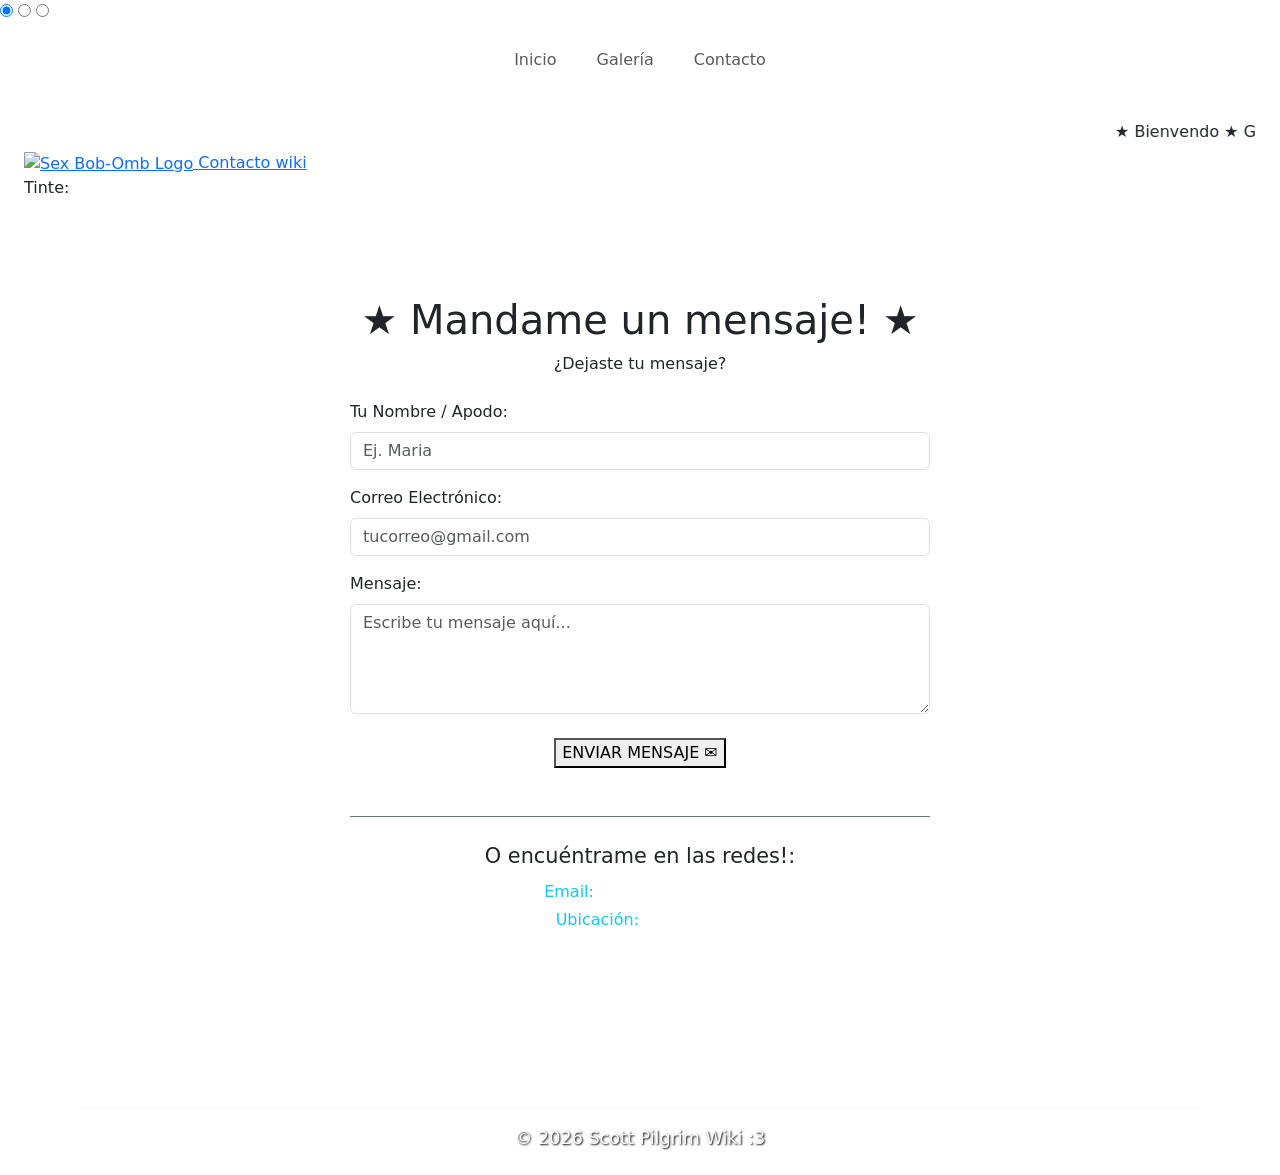
==== contacto.html @ fb75cd5a "Add files via upload" ====
<!DOCTYPE html>
<html lang="es">
<head>
    <meta charset="UTF-8">
    <meta name="viewport" content="width=device-width, initial-scale=1.0">
    <title>Contacto - Fandom wiki Scott Pilgrim :3</title>
    <link href="https://fonts.googleapis.com/css2?family=Press+Start+2P&family=VT323&display=swap" rel="stylesheet">
    <link href="https://cdn.jsdelivr.net/npm/bootstrap@5.3.2/dist/css/bootstrap.min.css" rel="stylesheet">
    <link rel="stylesheet" href="styles.css">
</head>
<body>

    <!--  TINTE  -->
    <input type="radio" name="hair-color" id="hair-pink" checked>
    <input type="radio" name="hair-color" id="hair-blue">
    <input type="radio" name="hair-color" id="hair-green">

    <!-- NAVBAR  -->
    <nav class="navbar navbar-expand mb-4 py-3 navbar-custom">
        <div class="container justify-content-center">
            <ul class="navbar-nav gap-4">
                <li class="nav-item">
                    <a class="nav-link nav-alt" href="index.html">Inicio</a>
                </li>
                <li class="nav-item">
                    <a class="nav-link nav-alt" href="galeria.html">Galería</a>
                </li>
                <li class="nav-item">
                    <a class="nav-link nav-alt active-alt" href="contacto.html">Contacto</a>
                </li>
            </ul>
        </div>
    </nav>

    <!-- MARQUEE -->
    <div class="container-fluid px-4">
        <div class="marquee-box">
            <marquee scrollamount="10">★ Bienvendo ★ Gracias por visitar mi página (>_<)9 ★</marquee>
        </div>
    </div>

    <!-- CONTENEDOR PRINCIPAL -->
    <div class="container-fluid px-4">
        
        <!-- HEADER INTERNO Y SELECTOR DE TINTE -->
        <header class="alt-box">
            <a href="index.html" class="logo-container">
                <img src="logo.jpg" alt="Sex Bob-Omb Logo" class="logo-animated">
                <span class="logo-text">Contacto wiki</span>
            </a>

            <!-- SELECTOR DE TINTE -->
            <div class="ramona-controls">
                <span>Tinte:</span>
                <label for="hair-pink" class="color-btn btn-pink" title="Rosa"></label>
                <label for="hair-blue" class="color-btn btn-blue" title="Azul"></label>
                <label for="hair-green" class="color-btn btn-green" title="Verde"></label>
            </div>
        </header>

        <!-- SECCIÓN DE CONTACTO / GUESTBOOK -->
        <main class="container my-5" style="max-width: 700px;">
            <section class="alt-box p-4 p-md-5">
                
                <div class="text-center mb-4">
                    <h1 class="contact-main-title mb-2">★ Mandame un mensaje! ★</h1>
                    <p class="contact-subtitle">¿Dejaste tu mensaje? </p>
                </div>

                <!-- FORMULARIO -->
                <form>
                    <div class="mb-3">
                        <label for="nombre" class="form-label font-retro">Tu Nombre / Apodo:</label>
                        <input type="text" class="form-control retro-input" id="nombre" placeholder="Ej. Maria">
                    </div>

                    <div class="mb-3">
                        <label for="email" class="form-label font-retro">Correo Electrónico:</label>
                        <input type="email" class="form-control retro-input" id="email" placeholder="tucorreo@gmail.com">
                    </div>

                    <div class="mb-4">
                        <label for="mensaje" class="form-label font-retro">Mensaje:</label>
                        <textarea class="form-control retro-input" id="mensaje" rows="4" placeholder="Escribe tu mensaje aquí..."></textarea>
                    </div>

                    <div class="text-center">
                        <button type="submit" class="retro-submit-btn">ENVIAR MENSAJE ✉️</button>
                    </div>
                </form>

                <!-- INFORMACIÓN ADICIONAL DE CONTACTO -->
                <div class="mt-5 pt-4 border-top border-secondary text-center">
                    <p class="mb-2 font-retro" style="font-size: 1.3rem;">O encuéntrame en las redes!:</p>
                    <p class="text-info mb-1">Email: <span class="text-white">holis@gmail.com</span></p>
                    <p class="text-info mb-0">Ubicación: <span class="text-white">Lima-Perú</span></p>
                </div>

            </section>
        </main>
    </div>

    <!-- FOOTER -->
    <footer class="footer-custom text-white mt-5">
        <div class="container py-4">
            <ul class="nav justify-content-center pb-3 mb-3 border-bottom border-light">
                <li class="nav-item"><a href="index.html" class="nav-link px-2 text-white">Inicio</a></li>
                <li class="nav-item"><a href="galeria.html" class="nav-link px-2 text-white">Galería</a></li>
                <li class="nav-item"><a href="contacto.html" class="nav-link px-2 text-white">Contacto</a></li>
            </ul>
            <p class="text-center text-white mb-0 font-weight-bold" style="font-size: 1.1rem; text-shadow: 1px 1px 2px #000;">&copy; 2026 Scott Pilgrim Wiki :3</p>
        </div>
    </footer>

</body>
</html>
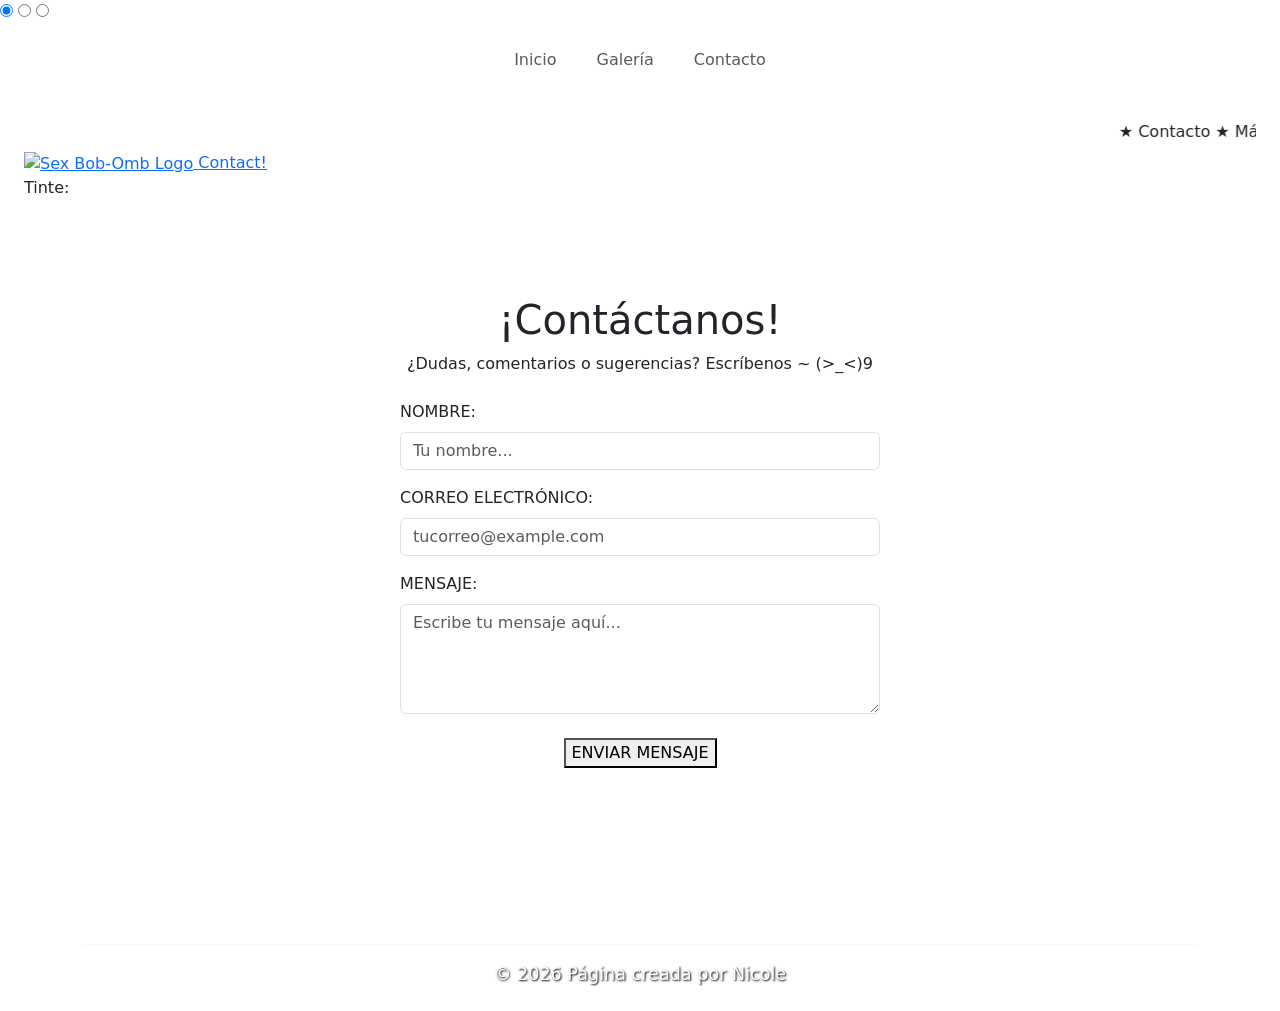
==== commit bf67e8e2: "Add files via upload" ====
--- a/contacto.html
+++ b/contacto.html
@@ -3,19 +3,19 @@
 <head>
     <meta charset="UTF-8">
     <meta name="viewport" content="width=device-width, initial-scale=1.0">
-    <title>Contacto - Fandom wiki Scott Pilgrim :3</title>
+    <title>Contacto - Scott Pilgrim :3</title>
     <link href="https://fonts.googleapis.com/css2?family=Press+Start+2P&family=VT323&display=swap" rel="stylesheet">
     <link href="https://cdn.jsdelivr.net/npm/bootstrap@5.3.2/dist/css/bootstrap.min.css" rel="stylesheet">
     <link rel="stylesheet" href="styles.css">
 </head>
 <body>
 
-    <!--  TINTE  -->
+    <!-- INPUTS PARA  -->
     <input type="radio" name="hair-color" id="hair-pink" checked>
     <input type="radio" name="hair-color" id="hair-blue">
     <input type="radio" name="hair-color" id="hair-green">
 
-    <!-- NAVBAR  -->
+    <!-- NAVBAR -->
     <nav class="navbar navbar-expand mb-4 py-3 navbar-custom">
         <div class="container justify-content-center">
             <ul class="navbar-nav gap-4">
@@ -35,18 +35,18 @@
     <!-- MARQUEE -->
     <div class="container-fluid px-4">
         <div class="marquee-box">
-            <marquee scrollamount="10">★ Bienvendo ★ Gracias por visitar mi página (>_<)9 ★</marquee>
+            <marquee scrollamount="10">★ Contacto ★ Mándanos un mensaje ★ (>_<)9 ★</marquee>
         </div>
     </div>
 
     <!-- CONTENEDOR PRINCIPAL -->
     <div class="container-fluid px-4">
         
-        <!-- HEADER INTERNO Y SELECTOR DE TINTE -->
+        <!-- HEADER INTERNO  Y SELECTOR DE TINTE -->
         <header class="alt-box">
             <a href="index.html" class="logo-container">
-                <img src="logo.jpg" alt="Sex Bob-Omb Logo" class="logo-animated">
-                <span class="logo-text">Contacto wiki</span>
+                <img src="img/logo_2.jpg" alt="Sex Bob-Omb Logo" class="logo-animated">
+                <span class="logo-text">Contact!</span>
             </a>
 
             <!-- SELECTOR DE TINTE -->
@@ -58,45 +58,37 @@
             </div>
         </header>
 
-        <!-- SECCIÓN DE CONTACTO / GUESTBOOK -->
-        <main class="container my-5" style="max-width: 700px;">
-            <section class="alt-box p-4 p-md-5">
+        <!-- SECCIÓN DE CONTACTO -->
+        <main class="container my-5" style="max-width: 600px;">
+            <div class="alt-box p-4 p-md-5">
                 
                 <div class="text-center mb-4">
-                    <h1 class="contact-main-title mb-2">★ Mandame un mensaje! ★</h1>
-                    <p class="contact-subtitle">¿Dejaste tu mensaje? </p>
+                    <h1 class="contact-main-title mb-2">¡Contáctanos!</h1>
+                    <p class="contact-subtitle">¿Dudas, comentarios o sugerencias? Escríbenos ~ (>_<)9</p>
                 </div>
 
-                <!-- FORMULARIO -->
                 <form>
                     <div class="mb-3">
-                        <label for="nombre" class="form-label font-retro">Tu Nombre / Apodo:</label>
-                        <input type="text" class="form-control retro-input" id="nombre" placeholder="Ej. Maria">
+                        <label for="nombre" class="form-label font-retro">NOMBRE:</label>
+                        <input type="text" class="form-control retro-input" id="nombre" placeholder="Tu nombre..." required>
                     </div>
 
                     <div class="mb-3">
-                        <label for="email" class="form-label font-retro">Correo Electrónico:</label>
-                        <input type="email" class="form-control retro-input" id="email" placeholder="tucorreo@gmail.com">
+                        <label for="email" class="form-label font-retro">CORREO ELECTRÓNICO:</label>
+                        <input type="email" class="form-control retro-input" id="email" placeholder="tucorreo@example.com" required>
                     </div>
 
                     <div class="mb-4">
-                        <label for="mensaje" class="form-label font-retro">Mensaje:</label>
-                        <textarea class="form-control retro-input" id="mensaje" rows="4" placeholder="Escribe tu mensaje aquí..."></textarea>
+                        <label for="mensaje" class="form-label font-retro">MENSAJE:</label>
+                        <textarea class="form-control retro-input" id="mensaje" rows="4" placeholder="Escribe tu mensaje aquí..." required></textarea>
                     </div>
 
                     <div class="text-center">
-                        <button type="submit" class="retro-submit-btn">ENVIAR MENSAJE ✉️</button>
+                        <button type="submit" class="retro-submit-btn">ENVIAR MENSAJE</button>
                     </div>
                 </form>
 
-                <!-- INFORMACIÓN ADICIONAL DE CONTACTO -->
-                <div class="mt-5 pt-4 border-top border-secondary text-center">
-                    <p class="mb-2 font-retro" style="font-size: 1.3rem;">O encuéntrame en las redes!:</p>
-                    <p class="text-info mb-1">Email: <span class="text-white">holis@gmail.com</span></p>
-                    <p class="text-info mb-0">Ubicación: <span class="text-white">Lima-Perú</span></p>
-                </div>
-
-            </section>
+            </div>
         </main>
     </div>
 
@@ -108,7 +100,7 @@
                 <li class="nav-item"><a href="galeria.html" class="nav-link px-2 text-white">Galería</a></li>
                 <li class="nav-item"><a href="contacto.html" class="nav-link px-2 text-white">Contacto</a></li>
             </ul>
-            <p class="text-center text-white mb-0 font-weight-bold" style="font-size: 1.1rem; text-shadow: 1px 1px 2px #000;">&copy; 2026 Scott Pilgrim Wiki :3</p>
+            <p class="text-center text-white mb-0 font-weight-bold" style="font-size: 1.1rem; text-shadow: 1px 1px 2px #000;">&copy; 2026 Página creada por Nicole</p>
         </div>
     </footer>
 
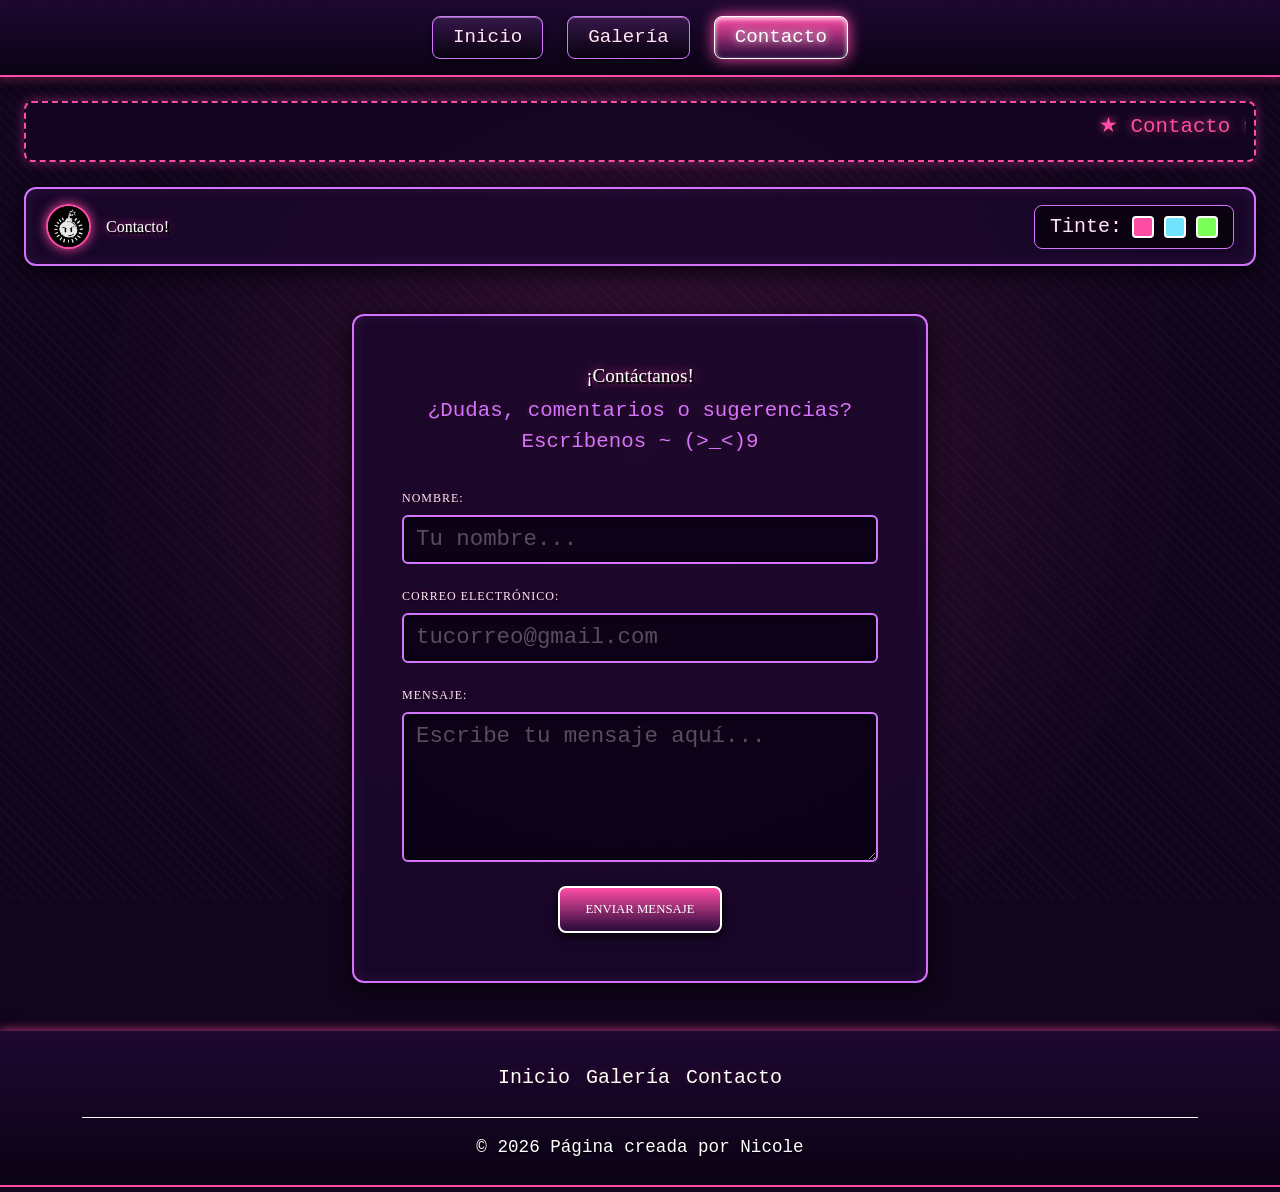
==== commit 46d16ba8: "Update contacto.html" ====
--- a/contacto.html
+++ b/contacto.html
@@ -10,12 +10,12 @@
 </head>
 <body>
 
-    <!-- INPUTS PARA  -->
+    <!--  tinte  -->
     <input type="radio" name="hair-color" id="hair-pink" checked>
     <input type="radio" name="hair-color" id="hair-blue">
     <input type="radio" name="hair-color" id="hair-green">
 
-    <!-- NAVBAR -->
+    <!-- mi barra de navegacion principal -->
     <nav class="navbar navbar-expand mb-4 py-3 navbar-custom">
         <div class="container justify-content-center">
             <ul class="navbar-nav gap-4">
@@ -32,24 +32,24 @@
         </div>
     </nav>
 
-    <!-- MARQUEE -->
+    <!-- texto que se mueve (marquee) -->
     <div class="container-fluid px-4">
         <div class="marquee-box">
             <marquee scrollamount="10">★ Contacto ★ Mándanos un mensaje ★ (>_<)9 ★</marquee>
         </div>
     </div>
 
-    <!-- CONTENEDOR PRINCIPAL -->
+    <!-- contenedor de todo lo demas -->
     <div class="container-fluid px-4">
         
-        <!-- HEADER INTERNO  Y SELECTOR DE TINTE -->
+        <!-- header con el logo animado -->
         <header class="alt-box">
             <a href="index.html" class="logo-container">
                 <img src="img/logo_2.jpg" alt="Sex Bob-Omb Logo" class="logo-animated">
-                <span class="logo-text">Contact!</span>
+                <span class="logo-text">Contacto!</span>
             </a>
 
-            <!-- SELECTOR DE TINTE -->
+            <!-- botones de los colores -->
             <div class="ramona-controls">
                 <span>Tinte:</span>
                 <label for="hair-pink" class="color-btn btn-pink" title="Rosa"></label>
@@ -58,7 +58,7 @@
             </div>
         </header>
 
-        <!-- SECCIÓN DE CONTACTO -->
+        <!-- seccion del formulario de contacto -->
         <main class="container my-5" style="max-width: 600px;">
             <div class="alt-box p-4 p-md-5">
                 
@@ -67,6 +67,7 @@
                     <p class="contact-subtitle">¿Dudas, comentarios o sugerencias? Escríbenos ~ (>_<)9</p>
                 </div>
 
+                <!-- form para cumplir con la actividad -->
                 <form>
                     <div class="mb-3">
                         <label for="nombre" class="form-label font-retro">NOMBRE:</label>
@@ -75,7 +76,7 @@
 
                     <div class="mb-3">
                         <label for="email" class="form-label font-retro">CORREO ELECTRÓNICO:</label>
-                        <input type="email" class="form-control retro-input" id="email" placeholder="tucorreo@example.com" required>
+                        <input type="email" class="form-control retro-input" id="email" placeholder="tucorreo@gmail.com" required>
                     </div>
 
                     <div class="mb-4">
@@ -92,7 +93,7 @@
         </main>
     </div>
 
-    <!-- FOOTER -->
+    <!-- pie de pagina -->
     <footer class="footer-custom text-white mt-5">
         <div class="container py-4">
             <ul class="nav justify-content-center pb-3 mb-3 border-bottom border-light">
@@ -105,4 +106,4 @@
     </footer>
 
 </body>
-</html>+</html>
--- a/styles.css
+++ b/styles.css
@@ -0,0 +1,462 @@
+/* --- VARIABLES ESTILO  --- */
+:root {
+    --bg-base: #11051c;        /* Fondo negro-morado muy oscuro */
+    --card-bg: rgba(26, 8, 43, 0.85); /* Ventanas moradas profundas con transparencia */
+    --ramona-pink: #ff4da6;    /* Magenta brillante estilo la imagen */
+    --ramona-blue: #70e4ff;    
+    --ramona-green: #7bff59; 
+    --text-light: #fce8f8;     /* Letras blanco-rosado muy legible y brillante */
+    --alt-border: #d473ff;     /* Borde lila/magenta claro */
+}
+
+#hair-pink:checked ~ * { --accent-color: var(--ramona-pink); }
+#hair-blue:checked ~ * { --accent-color: var(--ramona-blue); }
+#hair-green:checked ~ * { --accent-color: var(--ramona-green); }
+
+* {
+    box-sizing: border-box;
+    margin: 0;
+    padding: 0;
+    font-family: 'VT323', monospace;
+}
+
+/* Fondo con patrón de red sutil  */
+body {
+    background-color: var(--bg-base);
+    background-image: 
+        radial-gradient(circle, rgba(255, 77, 166, 0.15) 0%, transparent 70%),
+        repeating-linear-gradient(45deg, rgba(212, 115, 255, 0.03) 0, rgba(212, 115, 255, 0.03) 2px, transparent 0, transparent 8px);
+    background-attachment: fixed;
+    color: var(--text-light);
+    font-size: 1.25rem; /* Letras un poco más grandes y cómodas de leer */
+}
+
+/* colores de todas las letras*/
+h1, h2, h3, p, span, a, label {
+    color: var(--text-light);
+    text-shadow: 1px 1px 3px rgba(0, 0, 0, 0.9), 0 0 5px rgba(255, 77, 166, 0.3);
+}
+
+input[type="radio"] { display: none; }
+
+/* --- NAVBAR  --- */
+.navbar-custom, .footer-custom {
+    background: linear-gradient(180deg, rgba(30, 8, 50, 0.95) 0%, rgba(10, 2, 20, 0.95) 100%);
+    border-bottom: 2px solid var(--accent-color);
+    box-shadow: 0px 4px 15px rgba(0,0,0,0.8), 0px 0px 10px var(--accent-color);
+}
+
+.nav-alt {
+    background: linear-gradient(180deg, rgba(212, 115, 255, 0.15) 0%, rgba(0,0,0,0.4) 100%);
+    color: var(--text-light) !important;
+    border: 1px solid var(--alt-border);
+    border-radius: 8px;
+    padding: 6px 20px !important;
+    font-size: 1.2rem;
+    box-shadow: inset 0px 1px 0px rgba(255,255,255,0.4), 0px 2px 5px rgba(0,0,0,0.5);
+    transition: 0.2s;
+}
+
+.nav-alt:hover, .active-alt {
+    background: linear-gradient(180deg, var(--accent-color) 0%, rgba(40, 10, 60, 0.9) 100%);
+    color: #fff !important;
+    border-color: #fff;
+    box-shadow: inset 0px 2px 5px rgba(255,255,255,0.8), 0px 0px 15px var(--accent-color);
+    text-shadow: 0 0 8px #fff;
+}
+
+/* --- MARQUEE --- */
+.marquee-box {
+    background: rgba(20, 5, 35, 0.9);
+    color: var(--accent-color);
+    border: 2px dashed var(--accent-color);
+    border-radius: 8px;
+    padding: 8px;
+    font-size: 1.3rem;
+    margin-bottom: 25px;
+    text-shadow: 2px 2px 4px #000, 0 0 8px var(--accent-color);
+    box-shadow: 0px 0px 12px rgba(255, 77, 166, 0.4);
+}
+
+/* --- CAJAS  --- */
+.alt-box {
+    background: var(--card-bg);
+    border: 2px solid var(--alt-border);
+    border-radius: 12px;
+    box-shadow: 0px 6px 20px rgba(0,0,0,0.8), inset 0px 0px 15px rgba(212, 115, 255, 0.1);
+    backdrop-filter: blur(5px);
+}
+
+/* --- HEADER INTERNO Y LOGO ANIMADO --- */
+header {
+    display: flex;
+    justify-content: space-between;
+    align-items: center;
+    margin-bottom: 30px;
+    padding: 15px 20px;
+    flex-wrap: wrap;
+    gap: 15px;
+}
+
+.logo-container {
+    display: flex;
+    align-items: center;
+    gap: 15px;
+    text-decoration: none;
+}
+
+.logo-animated {
+    width: 45px;
+    height: 45px;
+    object-fit: cover;
+    border-radius: 50%;
+    border: 2px solid var(--accent-color);
+    box-shadow: 0 0 12px var(--accent-color);
+    animation: floatLogo 3s ease-in-out infinite;
+}
+
+@keyframes floatLogo {
+    0%, 100% { transform: translateY(0px) rotate(0deg); }
+    50% { transform: translateY(-5px) rotate(5deg); }
+}
+
+.logo-text {
+    font-family: 'Press Start 2P', cursive;
+    font-size: 1rem;
+    color: #fff;
+    text-shadow: 2px 2px 0px #000, 0px 0px 10px var(--accent-color);
+}
+
+.ramona-controls {
+    display: flex;
+    align-items: center;
+    gap: 10px;
+    padding: 6px 15px;
+    background: rgba(0,0,0,0.6);
+    border-radius: 8px;
+    border: 1px solid var(--alt-border);
+}
+
+.color-btn {
+    width: 22px;
+    height: 22px;
+    border-radius: 4px;
+    border: 2px solid #fff;
+    cursor: pointer;
+}
+.btn-pink { background-color: var(--ramona-pink); }
+.btn-blue { background-color: var(--ramona-blue); }
+.btn-green { background-color: var(--ramona-green); }
+
+/* --- HERO BANNER --- */
+.hero {
+    text-align: center;
+    margin-bottom: 35px;
+    padding: 30px;
+}
+
+.hero h1 {
+    font-family: 'Press Start 2P', cursive;
+    font-size: 1.2rem;
+    color: #fff;
+    margin-bottom: 15px;
+    text-shadow: 2px 2px 0px #000, 0px 0px 12px var(--accent-color);
+}
+
+.hero p {
+    font-size: 1.4rem;
+    color: var(--text-light);
+}
+
+/* --- FILTROS --- */
+.filter-nav {
+    display: flex;
+    justify-content: center;
+    gap: 15px;
+    margin-bottom: 35px;
+    flex-wrap: wrap;
+}
+
+.filter-btn {
+    font-family: 'Press Start 2P', cursive;
+    font-size: 0.7rem;
+    padding: 10px 18px;
+    background: linear-gradient(180deg, rgba(212, 115, 255, 0.2) 0%, rgba(0,0,0,0.4) 100%);
+    color: var(--text-light);
+    border: 2px solid var(--alt-border);
+    border-radius: 8px;
+    cursor: pointer;
+    box-shadow: 0px 4px 8px rgba(0,0,0,0.6);
+    transition: 0.2s;
+}
+
+.filter-btn:hover {
+    border-color: #fff;
+    box-shadow: 0 0 10px var(--accent-color);
+}
+
+/* Lógica de filtrado */
+#cat-all:checked ~ .container-fluid .filter-nav label[for="cat-all"],
+#cat-main:checked ~ .container-fluid .filter-nav label[for="cat-main"],
+#cat-band:checked ~ .container-fluid .filter-nav label[for="cat-band"],
+#cat-exes:checked ~ .container-fluid .filter-nav label[for="cat-exes"] {
+    background: var(--accent-color);
+    color: #000;
+    border-color: #fff;
+    font-weight: bold;
+    box-shadow: 0px 0px 15px var(--accent-color);
+    text-shadow: none;
+}
+
+#cat-main:checked ~ .container-fluid .grid .card:not(.cat-main),
+#cat-band:checked ~ .container-fluid .grid .card:not(.cat-band),
+#cat-exes:checked ~ .container-fluid .grid .card:not(.cat-exes) {
+    display: none;
+}
+
+/* --- GRID DE PERSONAJES --- */
+.grid {
+    display: grid;
+    grid-template-columns: repeat(auto-fill, minmax(260px, 1fr));
+    gap: 25px;
+}
+
+.card {
+    background: var(--card-bg);
+    border: 2px solid var(--alt-border);
+    border-radius: 10px;
+    box-shadow: 0px 8px 16px rgba(0,0,0,0.8);
+    display: flex;
+    flex-direction: column;
+    overflow: hidden;
+    backdrop-filter: blur(5px);
+    transition: transform 0.2s;
+}
+
+.card:hover {
+    transform: translateY(-5px);
+    box-shadow: 0px 12px 25px rgba(0,0,0,0.9), 0px 0px 15px var(--accent-color);
+    border-color: #fff;
+}
+
+.card-title-bar {
+    background: linear-gradient(90deg, rgba(212, 115, 255, 0.3) 0%, transparent 100%);
+    padding: 5px 12px;
+    font-size: 1rem;
+    border-bottom: 1px solid var(--alt-border);
+    color: var(--text-light);
+}
+
+.card-img-container {
+    width: 100%;
+    height: 220px;
+    background-color: #000;
+    border-bottom: 2px solid var(--accent-color);
+}
+
+.card-img-container img {
+    width: 100%;
+    height: 100%;
+    object-fit: cover;
+    object-position: top;
+}
+
+.card-body {
+    padding: 15px;
+    display: flex;
+    flex-direction: column;
+    flex-grow: 1;
+}
+
+.card h2 {
+    font-family: 'Press Start 2P', cursive;
+    font-size: 0.9rem;
+    color: #fff;
+    margin-bottom: 10px;
+    text-shadow: 2px 2px 0px #000, 0 0 8px var(--accent-color);
+}
+
+.role {
+    font-size: 1.1rem;
+    background: rgba(0,0,0,0.6);
+    color: var(--accent-color);
+    padding: 4px 10px;
+    border-radius: 6px;
+    border: 1px solid var(--alt-border);
+    display: inline-block;
+    margin-bottom: 12px;
+}
+
+.bio {
+    font-size: 1.25rem;
+    line-height: 1.4;
+    margin-bottom: 20px;
+    flex-grow: 1;
+    color: var(--text-light);
+}
+
+.wiki-link {
+    display: block;
+    text-align: center;
+    font-family: 'Press Start 2P', cursive;
+    font-size: 0.7rem;
+    padding: 10px;
+    background: linear-gradient(180deg, rgba(212, 115, 255, 0.3) 0%, rgba(0,0,0,0.5) 100%);
+    color: #fff;
+    text-decoration: none;
+    border: 1px solid var(--alt-border);
+    border-radius: 6px;
+    transition: 0.2s;
+}
+
+.wiki-link:hover {
+    background: var(--accent-color);
+    color: #000;
+    border-color: #fff;
+    box-shadow: 0px 0px 12px var(--accent-color);
+    font-weight: bold;
+}
+
+/* --- ESTILOS DE GALERÍA  --- */
+.dream-main-title {
+    font-family: 'VT323', monospace;
+    font-size: 3.5rem;
+    color: var(--text-light);
+    text-shadow: 0 0 15px var(--accent-color), 2px 2px 4px #000;
+    letter-spacing: 2px;
+}
+
+.dream-subtitle {
+    font-family: 'VT323', monospace;
+    font-size: 1.4rem;
+    color: var(--alt-border);
+    letter-spacing: 3px;
+}
+
+.dream-icons-bar {
+    font-size: 1.3rem;
+    letter-spacing: 12px;
+    opacity: 0.8;
+}
+
+.dream-bento-grid {
+    display: grid;
+    grid-template-columns: repeat(auto-fit, minmax(220px, 1fr));
+    gap: 20px;
+    justify-content: center;
+}
+
+.dream-bento-item {
+    position: relative;
+    height: 340px; /* Paneles verticales altos estilo la imagen de referencia */
+    border-radius: 16px;
+    overflow: hidden;
+    border: 2px solid var(--alt-border);
+    box-shadow: 0 8px 20px rgba(0,0,0,0.7);
+    background-color: #000;
+    transition: transform 0.4s ease, box-shadow 0.4s ease, border-color 0.4s ease;
+}
+
+.dream-bento-item img {
+    width: 100%;
+    height: 100%;
+    object-fit: cover;
+    object-position: top;
+    filter: brightness(0.85) contrast(1.1);
+    transition: transform 0.5s ease, filter 0.5s ease;
+}
+
+/* Efecto de texto  */
+.dream-overlay {
+    position: absolute;
+    bottom: 0;
+    left: 0;
+    width: 100%;
+    padding: 15px 10px;
+    background: linear-gradient(to top, rgba(17, 5, 28, 0.9), transparent);
+    color: #fff;
+    font-size: 1.1rem;
+    text-align: center;
+    opacity: 0.9;
+    transition: opacity 0.3s ease;
+}
+
+.dream-bento-item:hover {
+    transform: translateY(-8px);
+    border-color: #fff;
+    box-shadow: 0 12px 30px rgba(0,0,0,0.9), 0 0 15px var(--accent-color);
+}
+
+.dream-bento-item:hover img {
+    transform: scale(1.08);
+    filter: brightness(1) contrast(1.2);
+}
+
+.dream-footer-quote {
+    font-family: 'VT323', monospace;
+    font-size: 1.3rem;
+    color: var(--text-light);
+    letter-spacing: 2px;
+    text-shadow: 0 0 8px var(--accent-color);
+}
+
+/* --- ESTILOS DE LA SECCIÓN DE CONTACTO --- */
+.contact-main-title {
+    font-family: 'Press Start 2P', cursive;
+    font-size: 1.2rem;
+    color: #fff;
+    text-shadow: 2px 2px 0px #000, 0 0 10px var(--accent-color);
+}
+
+.contact-subtitle {
+    font-size: 1.3rem;
+    color: var(--alt-border);
+}
+
+.font-retro {
+    font-family: 'Press Start 2P', cursive;
+    font-size: 0.75rem;
+    color: var(--text-light);
+    letter-spacing: 1px;
+}
+
+/* Campos de texto estilo retro-digital */
+.retro-input {
+    background-color: rgba(10, 2, 20, 0.8) !important;
+    border: 2px solid var(--alt-border) !important;
+    color: #fff !important;
+    font-family: 'VT323', monospace !important;
+    font-size: 1.4rem !important;
+    border-radius: 6px !important;
+    box-shadow: inset 0 0 8px rgba(0,0,0,0.8);
+}
+
+.retro-input:focus {
+    border-color: var(--accent-color) !important;
+    box-shadow: 0 0 10px var(--accent-color), inset 0 0 8px rgba(0,0,0,0.8) !important;
+}
+
+.retro-input::placeholder {
+    color: rgba(255, 255, 255, 0.3) !important;
+}
+
+/* Botón de envío estilizado */
+.retro-submit-btn {
+    font-family: 'Press Start 2P', cursive;
+    font-size: 0.8rem;
+    background: linear-gradient(180deg, var(--accent-color) 0%, rgba(40, 10, 60, 0.9) 100%);
+    color: #fff;
+    border: 2px solid #fff;
+    padding: 12px 25px;
+    border-radius: 8px;
+    box-shadow: 0px 4px 10px rgba(0,0,0,0.8);
+    transition: all 0.2s ease;
+}
+
+.retro-submit-btn:hover {
+    transform: translateY(-3px);
+    background: #fff;
+    color: #000;
+    border-color: var(--accent-color);
+    box-shadow: 0px 6px 15px rgba(255, 77, 166, 0.6);
+}
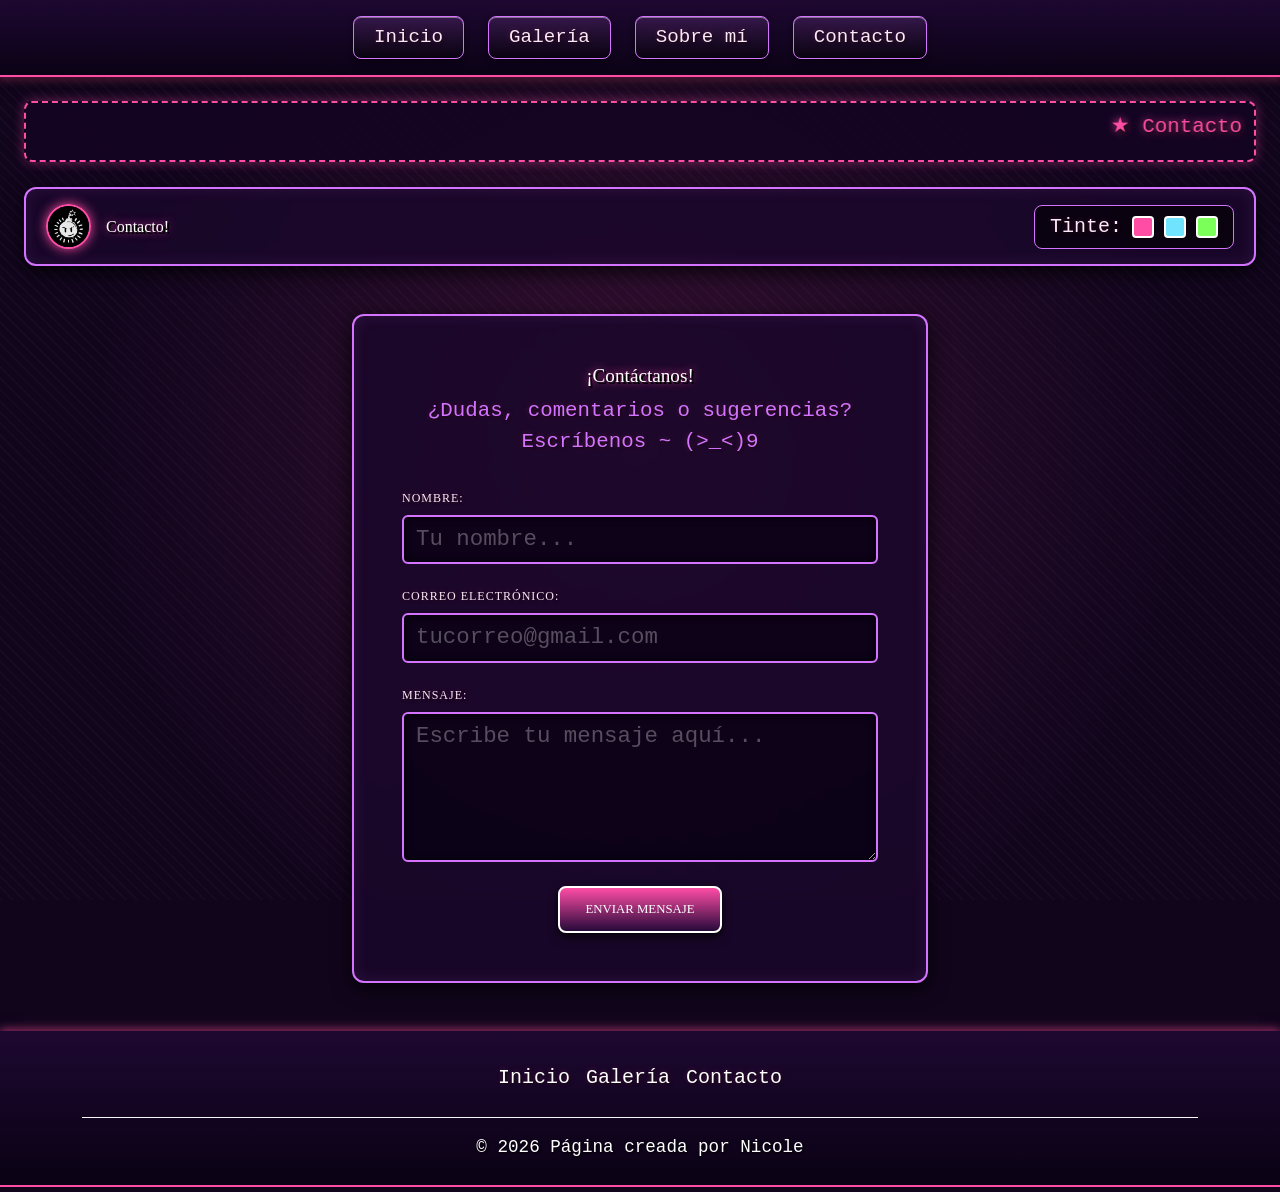
==== commit 5f156c45: "Update contacto.html" ====
--- a/contacto.html
+++ b/contacto.html
@@ -19,16 +19,19 @@
     <nav class="navbar navbar-expand mb-4 py-3 navbar-custom">
         <div class="container justify-content-center">
             <ul class="navbar-nav gap-4">
-                <li class="nav-item">
-                    <a class="nav-link nav-alt" href="index.html">Inicio</a>
-                </li>
-                <li class="nav-item">
-                    <a class="nav-link nav-alt" href="galeria.html">Galería</a>
-                </li>
-                <li class="nav-item">
-                    <a class="nav-link nav-alt active-alt" href="contacto.html">Contacto</a>
-                </li>
-            </ul>
+    <li class="nav-item">
+        <a class="nav-link nav-alt" href="index.html">Inicio</a>
+    </li>
+    <li class="nav-item">
+        <a class="nav-link nav-alt" href="galeria.html">Galería</a>
+    </li>
+    <li class="nav-item">
+        <a class="nav-link nav-alt" href="sobremi.html">Sobre mí</a>
+    </li>
+    <li class="nav-item">
+        <a class="nav-link nav-alt" href="contacto.html">Contacto</a>
+    </li>
+</ul>
         </div>
     </nav>
 
--- a/styles.css
+++ b/styles.css
@@ -459,4 +459,29 @@
     color: #000;
     border-color: var(--accent-color);
     box-shadow: 0px 6px 15px rgba(255, 77, 166, 0.6);
-}+}
+
+/*estilos para la sección "SOBRE MÍ"  */
+
+/*tarjeta de perfil  centrado */
+.container.my-5 .card {
+    background: rgba(15, 5, 25, 0.85);
+    border: 2px solid var(--accent-color);
+    box-shadow: 0 0 20px rgba(0, 0, 0, 0.8), inset 0 0 15px rgba(212, 115, 255, 0.15);
+    border-radius: 12px;
+    overflow: hidden;
+    margin: 0 auto;
+}
+
+/* Efecto hover tarjeta */
+.container.my-5 .card:hover {
+    box-shadow: 0 0 25px var(--accent-color), inset 0 0 20px var(--accent-color);
+    transition: all 0.3s ease;
+}
+
+/* Estilo para los textos internos de la biografía de perfil */
+.container.my-5 .card-body p.bio {
+    color: var(--text-light);
+    font-family: 'VT323', monospace;
+    font-size: 1.6rem;
+}
